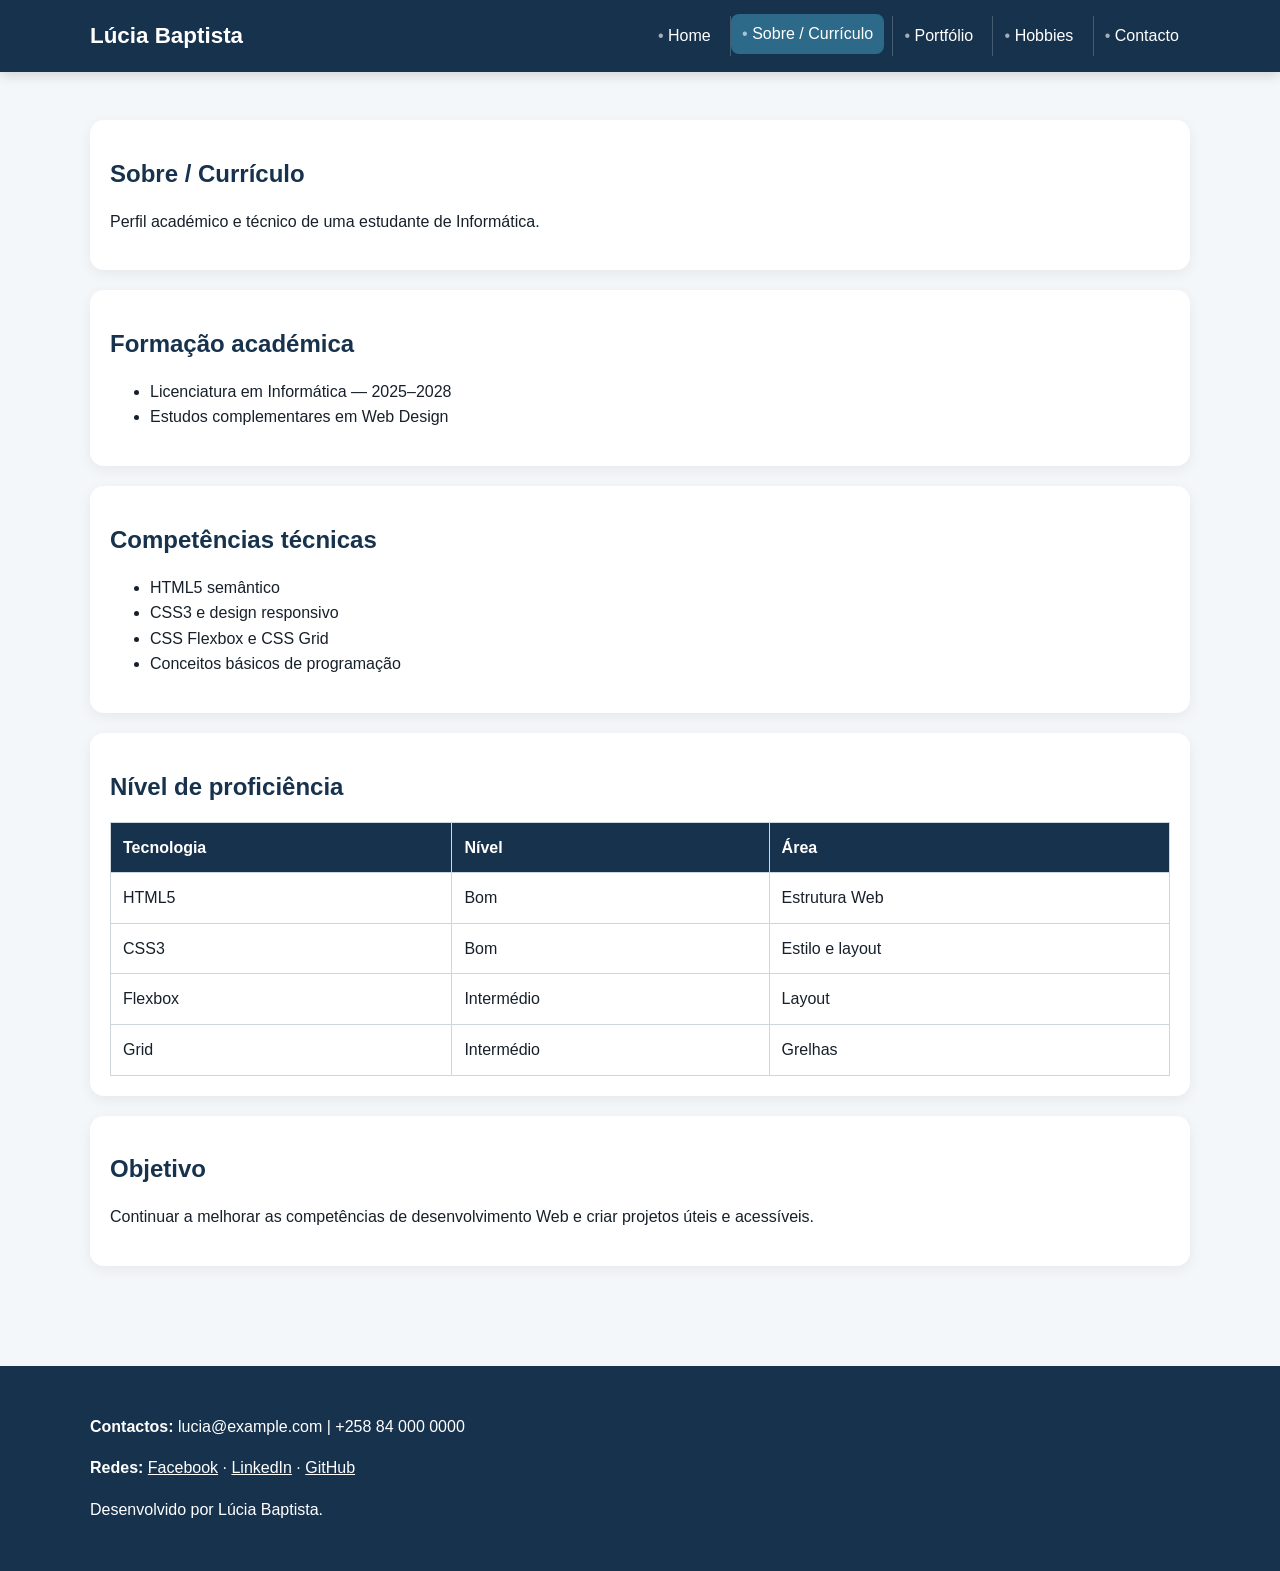
==== about.html @ 75d53a95 "Add files via upload Adicionar o meu curriculo ao repositório." ====
<!DOCTYPE html>
<html lang="pt">
<head>
  <meta charset="UTF-8">
  <meta name="viewport" content="width=device-width, initial-scale=1.0">
  <meta name="description" content="Currículo pessoal e portfólio de estudante de Informática.">
  <title>Sobre / Currículo | Lúcia Baptista</title>
  <link rel="stylesheet" href="css/estilo.css">
  <link rel="stylesheet" href="css/responsivo.css">
</head>
<body>
<header>
  <div class="container header-inner">
    <p class="logo"><strong>Lúcia Baptista</strong></p>
    <nav aria-label="Navegação principal"><ul><li><a class="" href="index.html">Home</a></li><li><a class="active" href="about.html">Sobre / Currículo</a></li><li><a class="" href="portfolio.html">Portfólio</a></li><li><a class="" href="hobbies.html">Hobbies</a></li><li><a class="" href="contact.html">Contacto</a></li></ul></nav>
  </div>
</header>
<main>

<section>
  <h1>Sobre / Currículo</h1>
  <p>Perfil académico e técnico de uma estudante de Informática.</p>
</section>

<section>
  <h2>Formação académica</h2>
  <ul>
    <li>Licenciatura em Informática — 2025–2028</li>
    <li>Estudos complementares em Web Design</li>
  </ul>
</section>

<section>
  <h2>Competências técnicas</h2>
  <ul>
    <li>HTML5 semântico</li>
    <li>CSS3 e design responsivo</li>
    <li>CSS Flexbox e CSS Grid</li>
    <li>Conceitos básicos de programação</li>
  </ul>
</section>

<section>
  <h2>Nível de proficiência</h2>
  <table>
    <thead><tr><th>Tecnologia</th><th>Nível</th><th>Área</th></tr></thead>
    <tbody>
      <tr><td>HTML5</td><td>Bom</td><td>Estrutura Web</td></tr>
      <tr><td>CSS3</td><td>Bom</td><td>Estilo e layout</td></tr>
      <tr><td>Flexbox</td><td>Intermédio</td><td>Layout</td></tr>
      <tr><td>Grid</td><td>Intermédio</td><td>Grelhas</td></tr>
    </tbody>
  </table>
</section>

<aside>
  <h2>Objetivo</h2>
  <p>Continuar a melhorar as competências de desenvolvimento Web e criar projetos úteis e acessíveis.</p>
</aside>

</main>
<footer>
  <div class="container">
    <p><strong>Contactos:</strong> lucia@example.com | +258 84 000 0000</p>
    <p><strong>Redes:</strong> <a href="#">Facebook</a> · <a href="#">LinkedIn</a> · <a href="#">GitHub</a></p>
    <p>Desenvolvido por Lúcia Baptista.</p>
  </div>
</footer>
</body>
</html>
---- css/estilo.css ----
:root {
  --primary: #17324d;
  --secondary: #2d6a8a;
  --accent: #f0a202;
  --light: #f4f7f9;
  --dark: #17202a;
  --white: #fff;
  --muted: #667781;
  --radius: 14px;
  --space: 1rem;
}

* { box-sizing: border-box; }

html { scroll-behavior: smooth; }

body {
  margin: 0;
  font-family: Arial, Helvetica, sans-serif;
  line-height: 1.6;
  color: var(--dark);
  background: var(--light);
}

header {
  position: sticky;
  top: 0;
  z-index: 10;
  background: var(--primary);
  color: var(--white);
  box-shadow: 0 3px 12px rgba(0,0,0,.15);
}

header > .container, footer > .container {
  width: min(1100px, 92%);
  margin: auto;
}

.header-inner {
  display: flex;
  flex-direction: column;
  gap: .6rem;
  padding: .9rem 0;
}

.logo {
  margin: 0;
  font-size: 1.4rem;
}

nav ul {
  display: flex;
  flex-wrap: wrap;
  gap: .35rem;
  list-style: none;
  padding: 0;
  margin: 0;
}

nav li + li { border-left: 1px solid rgba(255,255,255,.2); }

nav a {
  display: block;
  color: var(--white);
  text-decoration: none;
  padding: .45rem .7rem;
  border-radius: 8px;
  transition: background .25s, transform .25s;
}

nav a::before { content: "• "; opacity: .6; }
nav a:hover, nav a.active { background: var(--secondary); transform: translateY(-2px); }

main {
  width: min(1100px, 92%);
  margin: 0 auto;
  padding: 2rem 0;
}

.hero {
  min-height: 70vh;
  display: grid;
  place-items: center;
  text-align: center;
  background: linear-gradient(135deg, #dcecf5, #fff);
  border-radius: var(--radius);
  padding: 2rem;
}

.avatar {
  width: 150px;
  aspect-ratio: 1;
  object-fit: cover;
  border-radius: 50%;
  border: 5px solid var(--white);
  box-shadow: 0 6px 20px rgba(0,0,0,.18);
}

h1, h2, h3 { line-height: 1.2; color: var(--primary); }
.hero h1 { font-size: clamp(2rem, 7vw, 4rem); margin-bottom: .5rem; }
.tagline { font-size: 1.2rem; color: var(--secondary); font-weight: bold; }

.btn {
  display: inline-block;
  background: var(--accent);
  color: #111;
  padding: .8rem 1.2rem;
  border-radius: 10px;
  text-decoration: none;
  font-weight: bold;
  transition: transform .2s, box-shadow .2s;
}
.btn:hover { transform: translateY(-3px); box-shadow: 0 7px 16px rgba(0,0,0,.18); }

section, article, aside, fieldset {
  background: var(--white);
  border-radius: var(--radius);
  padding: 1.25rem;
  margin-bottom: 1.25rem;
  box-shadow: 0 4px 14px rgba(0,0,0,.06);
}

.cards {
  display: grid;
  grid-template-columns: repeat(auto-fit, minmax(220px, 1fr));
  gap: 1rem;
}

.card {
  overflow: hidden;
  transition: transform .25s, box-shadow .25s;
}
.card:hover { transform: translateY(-5px); box-shadow: 0 10px 22px rgba(0,0,0,.12); }
.card img { width: 100%; height: 150px; object-fit: cover; }

.hobbies {
  display: flex;
  flex-direction: row;
  flex-wrap: wrap;
  justify-content: space-between;
  align-items: stretch;
  gap: 1rem;
}
.hobbies article { flex: 1 1 220px; }

table { width: 100%; border-collapse: collapse; }
th, td { padding: .75rem; border: 1px solid #ccd6dc; text-align: left; }
thead { background: var(--primary); color: var(--white); }

label { display: block; margin: .7rem 0 .25rem; font-weight: bold; }
input, select, textarea {
  width: 100%;
  padding: .7rem;
  border: 2px solid #c9d4da;
  border-radius: 8px;
  font: inherit;
}
input[type="radio"], input[type="checkbox"] { width: auto; margin-right: .4rem; }
input:focus, select:focus, textarea:focus { outline: 3px solid rgba(45,106,138,.2); border-color: var(--secondary); }

.radio-group { display: flex; flex-wrap: wrap; gap: 1rem; }
.radio-group label { font-weight: normal; }

figure { margin: 0; }
figcaption { color: var(--muted); font-size: .9rem; padding: .4rem 0; }

footer {
  background: var(--primary);
  color: var(--white);
  padding: 2rem 0;
  margin-top: 2rem;
}
footer a { color: var(--white); }

@keyframes entrance {
  from { opacity: 0; transform: translateY(15px); }
  to { opacity: 1; transform: translateY(0); }
}
.hero, section, article { animation: entrance .6s ease both; }

/*
position:
static = posição normal;
relative = move o elemento mantendo o seu espaço;
absolute = posiciona em relação ao ancestral posicionado;
fixed = fica preso à janela do navegador;
sticky = comporta-se normalmente até atingir uma posição definida durante o scroll.
*/
---- css/responsivo.css ----
/* Mobile-first: os estilos base foram pensados para ecrãs pequenos. */

.container { width: min(1100px, 92%); margin-inline: auto; }

@media (min-width: 481px) {
  .header-inner { flex-direction: row; justify-content: space-between; align-items: center; }
  .hero { padding: 3rem; }
}

@media (min-width: 769px) {
  main { padding: 3rem 0; }
  .hero { min-height: 75vh; }
  .header-inner { padding: 1rem 0; }
  nav ul { gap: .5rem; }
}
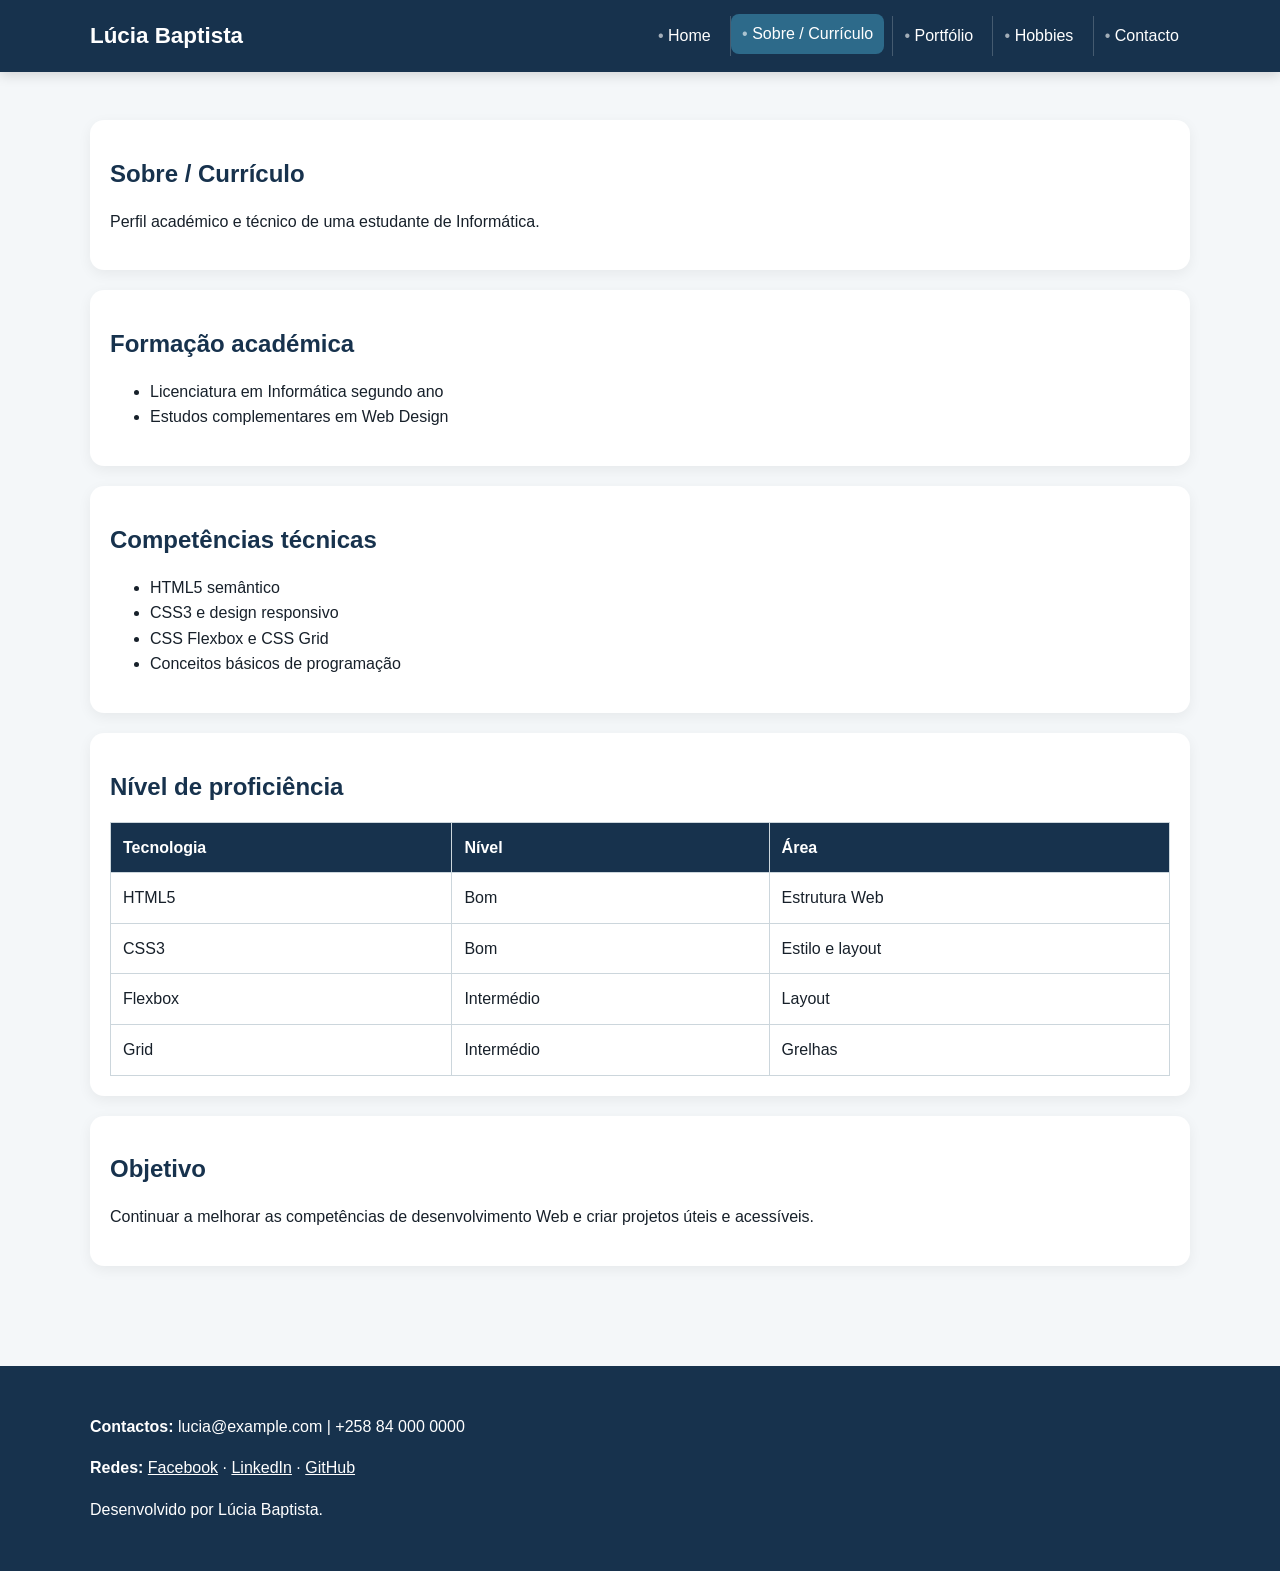
==== commit 35848ee9: "Update about.html" ====
--- a/about.html
+++ b/about.html
@@ -25,7 +25,7 @@
 <section>
   <h2>Formação académica</h2>
   <ul>
-    <li>Licenciatura em Informática — 2025–2028</li>
+    <li>Licenciatura em Informática segundo ano</li>
     <li>Estudos complementares em Web Design</li>
   </ul>
 </section>
@@ -67,4 +67,4 @@
   </div>
 </footer>
 </body>
-</html>+</html>
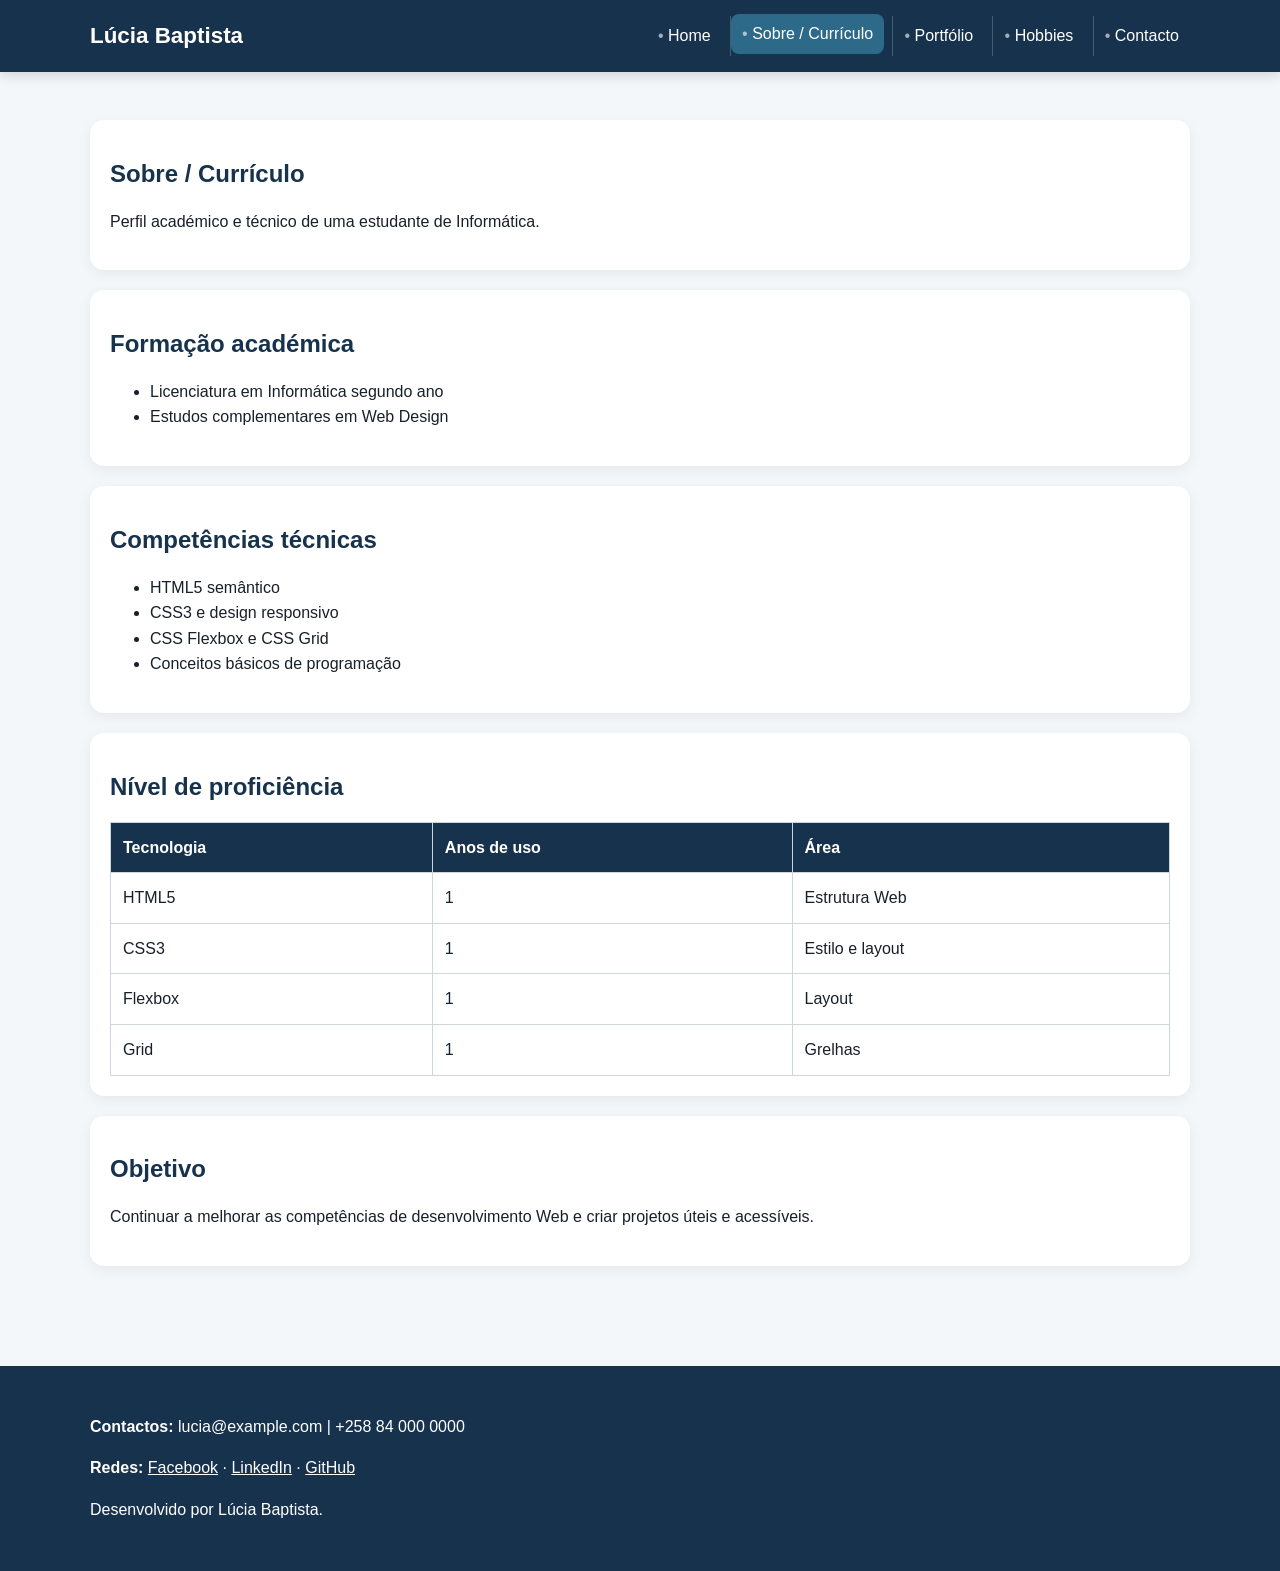
==== commit 0faeb27b: "Update about.html" ====
--- a/about.html
+++ b/about.html
@@ -43,12 +43,12 @@
 <section>
   <h2>Nível de proficiência</h2>
   <table>
-    <thead><tr><th>Tecnologia</th><th>Nível</th><th>Área</th></tr></thead>
+    <thead><tr><th>Tecnologia</th><th>Anos de uso</th><th>Área</th></tr></thead>
     <tbody>
-      <tr><td>HTML5</td><td>Bom</td><td>Estrutura Web</td></tr>
-      <tr><td>CSS3</td><td>Bom</td><td>Estilo e layout</td></tr>
-      <tr><td>Flexbox</td><td>Intermédio</td><td>Layout</td></tr>
-      <tr><td>Grid</td><td>Intermédio</td><td>Grelhas</td></tr>
+      <tr><td>HTML5</td><td>1</td><td>Estrutura Web</td></tr>
+      <tr><td>CSS3</td><td>1</td><td>Estilo e layout</td></tr>
+      <tr><td>Flexbox</td><td>1</td><td>Layout</td></tr>
+      <tr><td>Grid</td><td>1</td><td>Grelhas</td></tr>
     </tbody>
   </table>
 </section>
